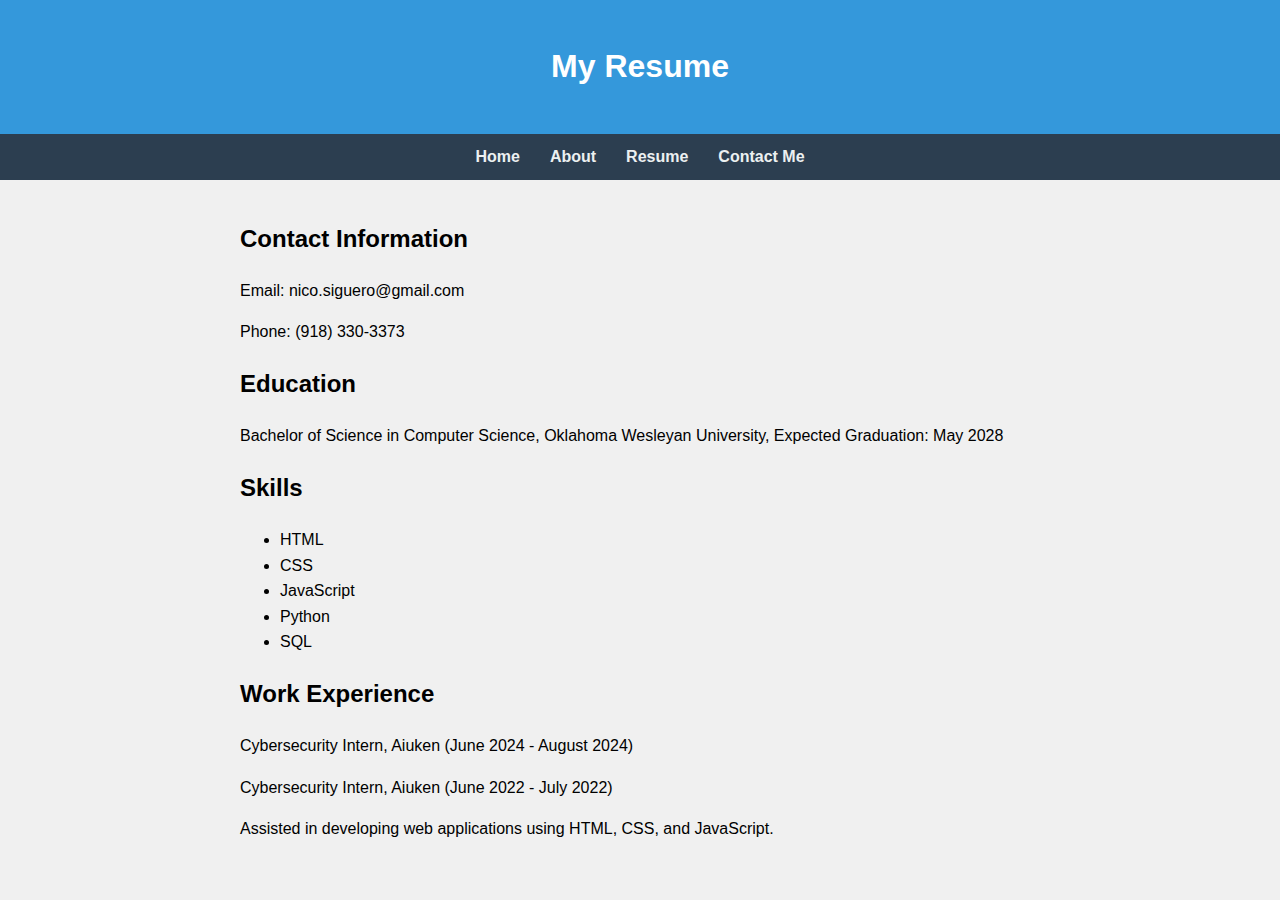
==== resume.html @ e9399b0e "Initial commit" ====
<!DOCTYPE html>
<html lang="en">
<head>
    <meta charset="UTF-8">
    <meta name="viewport" content="width=device-width, initial-scale=1.0">
    <title>My Resume</title>
    <link rel="stylesheet" href="styles.css">
</head>
<body>
    <header>
        <div class="container">
            <h1>My Resume</h1>
        </div>
    </header>
    <nav>
        <div class="container">
            <ul>
                <li><a href="index.html">Home</a></li>
                <li><a href="about.html">About</a></li>
                <li><a href="resume.html">Resume</a></li>
                <li><a href="contact.html">Contact Me</a></li>
            </ul>
        </div>
    </nav>
    <main class="container">
        <div class="card">
            <section>
                <h2>Contact Information</h2>
                <p>Email: nico.siguero@gmail.com</p>
                <p>Phone: (918) 330-3373</p>
            </section>

            <section>
                <h2>Education</h2>
                <p>Bachelor of Science in Computer Science, Oklahoma Wesleyan University, Expected Graduation: May 2028</p>
            </section>

            <section>
                <h2>Skills</h2>
                <ul>
                    <li>HTML</li>
                    <li>CSS</li>
                    <li>JavaScript</li>
                    <li>Python</li>
                    <li>SQL</li>
                </ul>
            </section>

            <section>
                <h2>Work Experience</h2>
                <div class="experience-item">
                    <p>Cybersecurity Intern, Aiuken (June 2024 - August 2024)</p>
                    <p>Cybersecurity Intern, Aiuken (June 2022 - July 2022)</p>
                    <p>Assisted in developing web applications using HTML, CSS, and JavaScript.</p>
                </div>
            </section>
        </div>
    </main>
</body>
</html>
---- styles.css ----
body {
    font-family: Arial, sans-serif;
    background-color: #f0f0f0;
    margin: 0;
    padding: 0;
    line-height: 1.6;
}

header {
    background-color: #3498db;
    color: white;
    text-align: center;
    padding: 20px;
}

nav {
    background-color: #2c3e50;
    padding: 10px;
}

nav ul {
    list-style-type: none;
    margin: 0;
    padding: 0;
    display: flex;
    justify-content: center;
}

nav ul li {
    margin: 0 15px;
}

nav ul li a {
    color: #ecf0f1;
    text-decoration: none;
    font-weight: bold;
}

nav ul li a:hover {
    color: #3498db;
}

main {
    padding: 20px;
    max-width: 800px;
    margin: 0 auto;
}

/* Index Page Specific Styles */
#index-intro {
    background-color: #e74c3c;
    color: white;
    padding: 15px;
    border-radius: 5px;
}

/* About Page Specific Styles */
#about-name {
    color: #2980b9;
}

#about-intro {
    background-color: #27ae60;
    color: white;
    padding: 15px;
    border-radius: 5px;
}

#about-hobby {
    background-color: #f39c12;
    color: white;
    padding: 15px;
    border-radius: 5px;
}

/* Contact Page Specific Styles */
form {
    display: flex;
    flex-direction: column;
}

form label {
    color: #8e44ad;
    margin-top: 10px;
}

form input, form textarea {
    margin-bottom: 15px;
    padding: 10px;
    border: 1px solid #bdc3c7;
    border-radius: 4px;
}

#name {
    background-color: #f1c40f;
}

#email {
    background-color: #e67e22;
}

#subject {
    background-color: #3498db;
}

#message {
    background-color: #2ecc71;
}

form button {
    background-color: #2c3e50;
    color: white;
    border: none;
    padding: 10px;
    cursor: pointer;
    transition: background-color 0.3s ease;
}

form button:hover {
    background-color: #34495e;
}
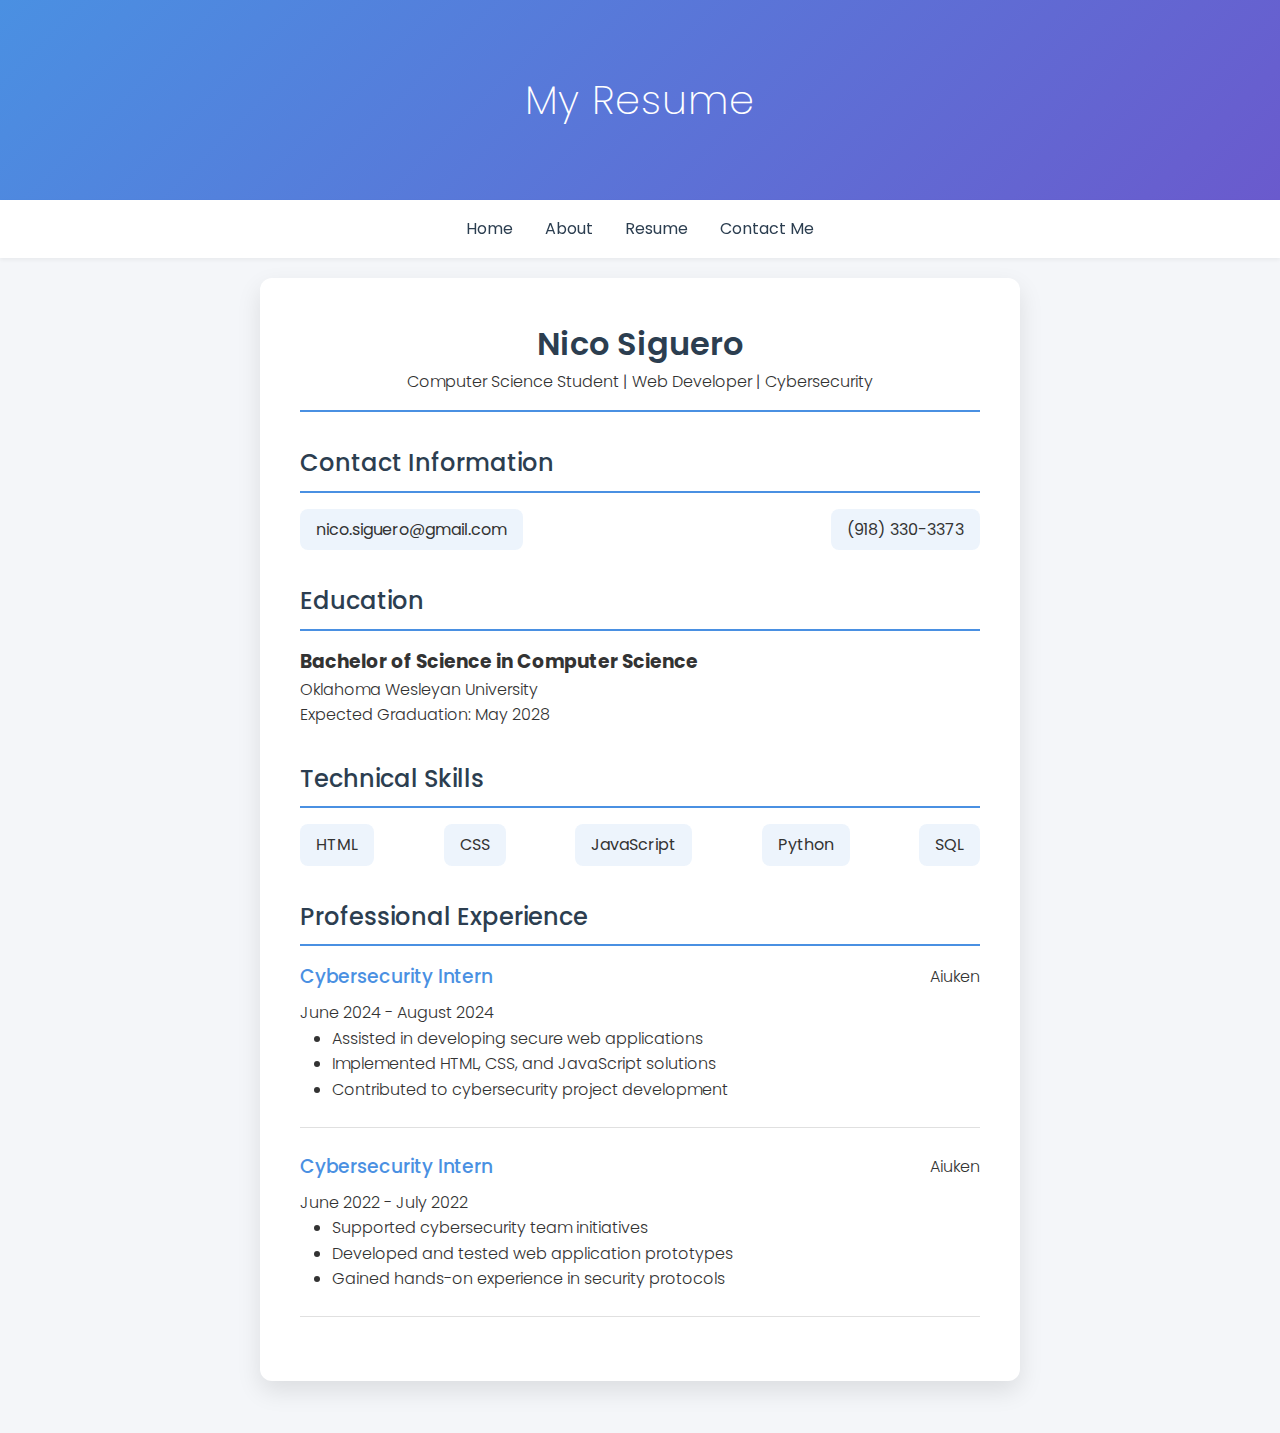
==== commit 71e8b44c: "Initial commit" ====
--- a/resume.html
+++ b/resume.html
@@ -3,7 +3,7 @@
 <head>
     <meta charset="UTF-8">
     <meta name="viewport" content="width=device-width, initial-scale=1.0">
-    <title>My Resume</title>
+    <title>Nico Siguero - Resume</title>
     <link rel="stylesheet" href="styles.css">
 </head>
 <body>
@@ -23,35 +23,76 @@
         </div>
     </nav>
     <main class="container">
-        <div class="card">
-            <section>
+        <div class="card resume-card">
+            <div class="resume-header">
+                <h1>Nico Siguero</h1>
+                <p>Computer Science Student | Web Developer | Cybersecurity </p>
+            </div>
+
+            <section class="contact-info">
                 <h2>Contact Information</h2>
-                <p>Email: nico.siguero@gmail.com</p>
-                <p>Phone: (918) 330-3373</p>
+                <div class="info-grid">
+                    <div class="info-item">
+                        <i class="icon-email"></i>
+                        <span>nico.siguero@gmail.com</span>
+                    </div>
+                    <div class="info-item">
+                        <i class="icon-phone"></i>
+                        <span>(918) 330-3373</span>
+                    </div>
+                </div>
             </section>
 
-            <section>
+            <section class="education">
                 <h2>Education</h2>
-                <p>Bachelor of Science in Computer Science, Oklahoma Wesleyan University, Expected Graduation: May 2028</p>
+                <div class="education-item">
+                    <h3>Bachelor of Science in Computer Science</h3>
+                    <p>Oklahoma Wesleyan University</p>
+                    <p>Expected Graduation: May 2028</p>
+                </div>
             </section>
 
-            <section>
-                <h2>Skills</h2>
-                <ul>
-                    <li>HTML</li>
-                    <li>CSS</li>
-                    <li>JavaScript</li>
-                    <li>Python</li>
-                    <li>SQL</li>
-                </ul>
+            <section class="skills">
+                <h2>Technical Skills</h2>
+                <div class="skills-grid">
+                    <div class="skill-item">HTML</div>
+                    <div class="skill-item">CSS</div>
+                    <div class="skill-item">JavaScript</div>
+                    <div class="skill-item">Python</div>
+                    <div class="skill-item">SQL</div>
+                </div>
             </section>
 
-            <section>
-                <h2>Work Experience</h2>
+            <section class="experience">
+                <h2>Professional Experience</h2>
                 <div class="experience-item">
-                    <p>Cybersecurity Intern, Aiuken (June 2024 - August 2024)</p>
-                    <p>Cybersecurity Intern, Aiuken (June 2022 - July 2022)</p>
-                    <p>Assisted in developing web applications using HTML, CSS, and JavaScript.</p>
+                    <div class="job-header">
+                        <h3>Cybersecurity Intern</h3>
+                        <p>Aiuken</p>
+                    </div>
+                    <div class="job-details">
+                        <p>June 2024 - August 2024</p>
+                        <ul>
+                            <li>Assisted in developing secure web applications</li>
+                            <li>Implemented HTML, CSS, and JavaScript solutions</li>
+                            <li>Contributed to cybersecurity project development</li>
+                        </ul>
+                    </div>
+                </div>
+
+                <div class="experience-item">
+                    <div class="job-header">
+                        <h3>Cybersecurity Intern</h3>
+                        <p>Aiuken</p>
+                    </div>
+                    <div class="job-details">
+                        <p>June 2022 - July 2022</p>
+                        <ul>
+                            <li>Supported cybersecurity team initiatives</li>
+                            <li>Developed and tested web application prototypes</li>
+                            <li>Gained hands-on experience in security protocols</li>
+                        </ul>
+                    </div>
                 </div>
             </section>
         </div>
--- a/styles.css
+++ b/styles.css
@@ -1,121 +1,243 @@
-body {
-    font-family: Arial, sans-serif;
-    background-color: #f0f0f0;
+@import url('https://fonts.googleapis.com/css2?family=Poppins:wght@100;200;300;400;500;600;700&display=swap');
+
+:root {
+    --primary-color: #4a90e2;
+    --secondary-color: #2c3e50;
+    --background-color: #f4f6f9;
+    --text-color: #333;
+    --accent-color: #6a5acd;
+    --white: #ffffff;
+}
+
+* {
     margin: 0;
     padding: 0;
+    box-sizing: border-box;
+}
+
+body {
+    font-family: 'Poppins', sans-serif;
     line-height: 1.6;
-}
-
-header {
-    background-color: #3498db;
-    color: white;
-    text-align: center;
-    padding: 20px;
-}
-
-nav {
-    background-color: #2c3e50;
-    padding: 10px;
-}
-
-nav ul {
-    list-style-type: none;
-    margin: 0;
-    padding: 0;
-    display: flex;
-    justify-content: center;
-}
-
-nav ul li {
-    margin: 0 15px;
-}
-
-nav ul li a {
-    color: #ecf0f1;
-    text-decoration: none;
-    font-weight: bold;
-}
-
-nav ul li a:hover {
-    color: #3498db;
-}
-
-main {
-    padding: 20px;
+    color: var(--text-color);
+    background-color: var(--background-color);
+    font-weight: 300;
+}
+
+.container {
+    width: 90%;
     max-width: 800px;
     margin: 0 auto;
-}
-
-/* Index Page Specific Styles */
-#index-intro {
-    background-color: #e74c3c;
-    color: white;
-    padding: 15px;
-    border-radius: 5px;
-}
-
-/* About Page Specific Styles */
-#about-name {
-    color: #2980b9;
-}
-
-#about-intro {
-    background-color: #27ae60;
-    color: white;
-    padding: 15px;
-    border-radius: 5px;
-}
-
-#about-hobby {
-    background-color: #f39c12;
-    color: white;
-    padding: 15px;
-    border-radius: 5px;
-}
-
-/* Contact Page Specific Styles */
+    padding: 20px;
+}
+
+header {
+    background: linear-gradient(135deg, var(--primary-color), var(--accent-color));
+    color: var(--white);
+    text-align: center;
+    padding: 3rem 0;
+    box-shadow: 0 4px 6px rgba(0,0,0,0.1);
+}
+
+header h1 {
+    font-size: 2.5rem;
+    font-weight: 200;
+    letter-spacing: 1px;
+}
+
+nav {
+    background-color: var(--white);
+    box-shadow: 0 2px 4px rgba(0,0,0,0.05);
+    position: sticky;
+    top: 0;
+    z-index: 100;
+}
+
+nav .container {
+    display: flex;
+    justify-content: center;
+    padding: 1rem 20px;
+}
+
+nav ul {
+    display: flex;
+    list-style: none;
+    gap: 2rem;
+}
+
+nav ul li a {
+    text-decoration: none;
+    color: var(--secondary-color);
+    font-weight: 400;
+    position: relative;
+    transition: color 0.3s ease;
+}
+
+nav ul li a::after {
+    content: '';
+    position: absolute;
+    width: 0;
+    height: 2px;
+    bottom: -5px;
+    left: 0;
+    background-color: var(--primary-color);
+    transition: width 0.3s ease;
+}
+
+nav ul li a:hover {
+    color: var(--primary-color);
+}
+
+nav ul li a:hover::after {
+    width: 100%;
+}
+
+main {
+    padding: 2rem 0;
+}
+
+.card {
+    background-color: var(--white);
+    border-radius: 12px;
+    box-shadow: 0 10px 25px rgba(0,0,0,0.1);
+    padding: 2.5rem;
+    margin-bottom: 2rem;
+    transition: transform 0.3s ease;
+}
+
+.card:hover {
+    transform: translateY(-5px);
+}
+
 form {
     display: flex;
     flex-direction: column;
+    gap: 1.5rem;
 }
 
 form label {
-    color: #8e44ad;
-    margin-top: 10px;
-}
-
-form input, form textarea {
-    margin-bottom: 15px;
-    padding: 10px;
-    border: 1px solid #bdc3c7;
-    border-radius: 4px;
-}
-
-#name {
-    background-color: #f1c40f;
-}
-
-#email {
-    background-color: #e67e22;
-}
-
-#subject {
-    background-color: #3498db;
-}
-
-#message {
-    background-color: #2ecc71;
-}
-
-form button {
-    background-color: #2c3e50;
-    color: white;
+    font-weight: 500;
+    color: var(--secondary-color);
+    margin-bottom: 0.5rem;
+}
+
+form input, 
+form textarea {
+    width: 100%;
+    padding: 0.75rem;
+    border: 1px solid #e0e0e0;
+    border-radius: 8px;
+    font-family: 'Poppins', sans-serif;
+    font-weight: 300;
+    transition: all 0.3s ease;
+}
+
+form input:focus, 
+form textarea:focus {
+    outline: none;
+    border-color: var(--primary-color);
+    box-shadow: 0 0 0 3px rgba(74,144,226,0.2);
+}
+
+.submit-btn {
+    background: linear-gradient(135deg, var(--primary-color), var(--accent-color));
+    color: var(--white);
     border: none;
-    padding: 10px;
+    padding: 0.75rem;
+    border-radius: 8px;
     cursor: pointer;
-    transition: background-color 0.3s ease;
-}
-
-form button:hover {
-    background-color: #34495e;
+    font-weight: 500;
+    letter-spacing: 1px;
+    text-transform: uppercase;
+    transition: transform 0.3s ease, box-shadow 0.3s ease;
+}
+
+.submit-btn:hover {
+    transform: translateY(-2px);
+    box-shadow: 0 4px 15px rgba(0,0,0,0.2);
+}
+
+@media (max-width: 768px) {
+    nav ul {
+        flex-direction: column;
+        align-items: center;
+        gap: 1rem;
+    }
+
+    .container {
+        width: 95%;
+        padding: 10px;
+    }
+
+    .card {
+        padding: 1.5rem;
+    }
+}
+/* Resume Specific Styles */
+.resume-card {
+    display: flex;
+    flex-direction: column;
+    gap: 2rem;
+}
+
+.resume-header {
+    text-align: center;
+    border-bottom: 2px solid var(--primary-color);
+    padding-bottom: 1rem;
+}
+
+.resume-header h1 {
+    font-weight: 600;
+    color: var(--secondary-color);
+}
+
+.resume-header p {
+    font-weight: 300;
+    color: var(--text-color);
+}
+
+.contact-info .info-grid,
+.skills-grid {
+    display: flex;
+    justify-content: space-between;
+    flex-wrap: wrap;
+    gap: 1rem;
+}
+
+.info-item,
+.skill-item {
+    background-color: rgba(74,144,226,0.1);
+    padding: 0.5rem 1rem;
+    border-radius: 8px;
+    font-weight: 400;
+}
+
+.experience-item {
+    margin-bottom: 1.5rem;
+    padding-bottom: 1.5rem;
+    border-bottom: 1px solid #e0e0e0;
+}
+
+.job-header {
+    display: flex;
+    justify-content: space-between;
+    align-items: center;
+    margin-bottom: 0.5rem;
+}
+
+.job-header h3 {
+    font-weight: 500;
+    color: var(--primary-color);
+}
+
+.job-details ul {
+    list-style-type: disc;
+    padding-left: 2rem;
+}
+
+section h2 {
+    border-bottom: 2px solid var(--primary-color);
+    padding-bottom: 0.5rem;
+    margin-bottom: 1rem;
+    font-weight: 500;
+    color: var(--secondary-color);
 }